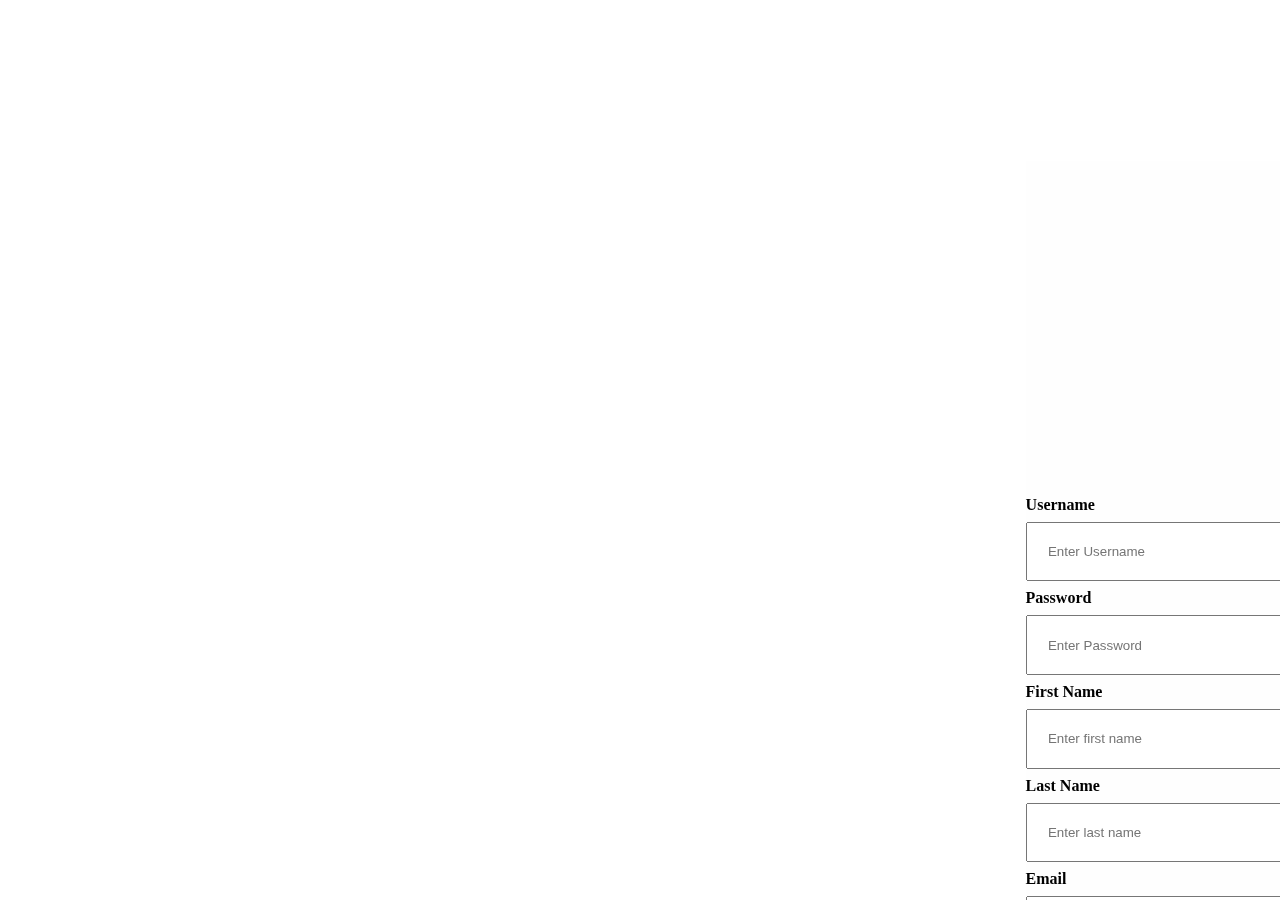
==== account.html @ 7f2f3a4c ""adding functionality"" ====
<!DOCTYPE html>
<html lang="en">
    <head>
        <meta charset="UTF-8">
        <title>Account</title>
        <link rel="stylesheet" href="style.css">
    </head>
    <script src="handleLogIn.js"></script>
    <script>
        window.onload = getAccountInfo;
    </script>

    <body>
        <div id="id02" class="modal" style="position:fixed">
  
          <form class="modal-content animate" id="signUp" onSubmit="save(event)">
              <div class="imgcontainer">
                <img src="images/logo.png" alt="Avatar" class="avatar">
              </div>
          
              <div class="container">
                <label for="uname"><b>Username</b></label>
                <input type="text" placeholder="Enter Username" id="uname" required>
          
                <label for="psw"><b>Password</b></label>
                <input type="password" placeholder="Enter Password" id="psw" required>
    
                <label for="fname"><b>First Name</b></label>
                <input type="text" placeholder="Enter first name" id="fname" required>
    
    
                <label for="lname"><b>Last Name</b></label>
                <input type="text" placeholder="Enter last name" id="lname" required>
    
                <label for="email"><b>Email</b></label>
                <input type="text" placeholder="Enter email" id="email" required>
    
                <label for="dob"><b>Date of Birth</b></label>
                <input type="text" placeholder="Enter date of birth" id="dob" required>
    
                <label>
                    <input type="checkbox" checked="checked" id="accepted"> I've read and accepted the terms of use.
                  </label>
                  
                <button type="submit">Update</button>
                <button type="cancel">Cancel</button>
              </div>
    
            </form>
          </div>
       
    
    </body>
          
</html>
---- style.css ----
#container1 {
    display: grid;
    height: 100vh;
    grid-template-columns: 11% 89%;
    grid-template-rows: 10% 2% 80% 2% 6%;
    grid-template-areas:
        "header header2"
        ". ."
        "sidebar main-section"
        ". ."
        "footer footer";
}
#containerP {
    display: grid;
    height: 100vh;
    grid-template-columns: 11% 89%;
    grid-template-rows: 10% 2% 80% 2% 6%;
    grid-template-areas:
        "header header3"
        ". ."
        "sidebar main-section"
        ". ."
        "footer footer";
}

#main-section {
    grid-area: main-section;
    display: grid;
    align-items: center;
    grid-auto-flow: row;
    grid-template-columns: unset;
    grid-template-rows: unset;
    overflow: scroll;
    box-shadow: 0 10px 16px 0 rgb(0 0 0 / 20%), 0 6px 20px 0 rgb(0 0 0 / 19%) !important;
}

#title {
    grid-area: title;
    color: #9c3433;
    font-family: 'Material Symbols Outlined';
    font-size: large;
    position: absolute;
    left: 12%;
}

#header1 {
    grid-area: header;
    display: grid;
    grid-template-columns: 50% 50%;
    grid-template-rows: 100%;
    grid-template-areas:
        "logo title";
    align-items: center;

}



#logo {
    grid-area: logo;
    width: 11%;
    position: absolute;
    top: 3%;
    left: 2%;

}

#header2 {
    grid-area: header2;
    display: grid;
    grid-template-columns: 1fr 1fr 1fr 1fr;
    grid-template-rows: 100%;
    grid-template-areas:
        ". . signUp logIn";
}

#header3 {
    grid-area: header3;
    display: grid;
    grid-template-columns: 1fr 1fr 1fr 1fr;
    grid-template-rows: 100%;
    grid-template-areas:
        ". . . profile-dropdown";
}

.rowWrapper {
    display: contents;
    width: 100%;
    height: 100%;
}

.rowWrapper:hover>* {
    background-color: gray;
}

#header2 button {
    padding: 0.5rem;
    width: 58%;
    height: fit-content;
    text-align: center;
    cursor: pointer;
    border: 0;
    border-radius: 4%;
    font-weight: 300;
    transition: 0.4s;
    font-family: sans-serif;
}

#header2 button:hover {
    color: #ffffff;
    background-color: rgb(157 51 51);
}


#header3 button {
    padding: 0.5rem;
    width: 58%;
    height: fit-content;
    text-align: center;
    cursor: pointer;
    border: 0;
    border-radius: 4%;
    font-weight: 300;
    transition: 0.4s;
    font-family: sans-serif;
}

#header3 button:hover {
    color: #ffffff;
    background-color: rgb(157 51 51);
}
  
#signUp {
    
    grid-area: signUp;
    align-self: center;
    margin-left: 80%;
}



#logIn {
    grid-area: logIn;
    align-self: center;
    margin-left: 42%;
}

 
#profile {
    background-color: brown;
    color: white;
    padding: 16px;
    font-size: 16px;
    border: none;
    position: absolute;
    left: 40%;
}

#profile-dropdown {
    grid-area: profile-dropdown;
    position: relative;
    display: inline-block;
    top: 40%;
}

#profile-dropdown-content{
    display: none;
    position: absolute;
    background-color: #f1f1f1;
    min-width: 160px;
    box-shadow: 0px 8px 16px 0px rgba(0,0,0,0.2);
    z-index: 1;
    top: 83%;
    left: 41%;
}

#profile-dropdown-content a {
    color: black;
    padding: 12px 16px;
    text-decoration: none;
    display: block;
    
}


#profile-dropdown-content a:hover {background-color: #ddd;}
#profile-dropdown:hover #profile-dropdown-content {display: block;}
#profile-dropdown:hover #profile {background-color: lightcoral;}


#sidebar {
    grid-area: sidebar;
    display: grid;
    grid-template-columns: 100%;
    grid-template-rows: 10% 60% 20% 5% 5% 10%;
    grid-template-areas:
        "."
        "tab1"
        ". "
        "link1"
        "link2"
        ".";
    text-align: center;
}

.menu-items tr:hover {
    background-color: lightgray;
}

footer {
    grid-area: footer;
    text-align: center;
    background: black;
    height: fit-content;
}

@media (max-width:700px) {
    #container1 {
        display: grid;
        height: 100vh;
        grid-template-columns: 13% 87%;
        grid-template-rows: 8% 2% 80% 2% 8%;
        grid-template-areas:
            "header header2"
            ". ."
            "sidebar main-section"
            ". ."
            "footer footer";
    }
    .menu-items .icon-label {
        display: none;
    }

    footer {
        font-size: small;
    }
}


@media (max-width:700px) {
    #containerP {
        display: grid;
        height: 100vh;
        grid-template-columns: 13% 87%;
        grid-template-rows: 8% 2% 80% 2% 8%;
        grid-template-areas:
            "header header3"
            ". ."
            "sidebar main-section"
            ". .";
    }
    .menu-items .icon-label {
        display: none;
    }

    footer {
        font-size: small;
    }
}


.flex-container {
    display: flex;
    flex-direction: row;
    justify-content: space-between;
    align-items: center;
    overflow: scroll;
}

.flex-container>div {
    font-size: 20px;
    overflow-wrap: anywhere;
    text-align: center;
    width: 100%;
    padding: 5%;
    height: 300px;
}

p{
    font-size: 80%;
}

.album-img .btn {
    position: relative;
    top: 8%;
    left: 5%;
    width: 38%;
    height: 20%;
    border-radius: 35%;
    display: none;
    border-style: none;
}

.album-img .btn-pause {
    position: relative;
    top: -12%;
    left: 50%;
    width: 38%;
    height: 20%;
    border-radius: 35%;
    display: none;
    border-style: none;
}
.album-img:hover {
    background: lightgray;
}
.album-img:hover .btn {
    display: block;
}
.album-img:hover .btn-pause {
    display: block;
}

/* Style for Login and Sign Up */

input[type=text], input[type=password]{
    width: 100%;
    padding: 2% 2%;
    margin: 8px 0;
    display: inline-block;
    box-sizing: border-box;
  }
  
  #id01 button,  #id02 button  {
    background-color: rgb(157 51 51);
    color: white;
    padding: 2% 2%;
    border: none;
    cursor: pointer;
    width: 100%;
    margin-top: 3%;
    margin-bottom: 3%;
  }

.imgcontainer {
    text-align: center;
    margin: 15% 0 10% 0;
  }
  
  img.avatar {
    width: 40%;
  }
  
  span.psw {
    float: right;
    padding-top: 16px;
  }

  #id01, #id02{
    height: 100%;
    overflow: scroll;
  }
  
  #id01 .modal,  #id02 .modal {
    position: fixed; 
    z-index: 1; 
    left: 0;
    top: 0;
    width: 100%; 
    height: 100%;
    overflow: scroll; 
    padding-top: 60px;
  }
  

  .modal-content {
    background-color: #fefefe;
    margin: 5% auto 15% auto; 
    width: 80%; }
  
  
  /* Add Zoom Animation */
  .animate {
    animation: animatezoom 0.4s
  }
    
  @keyframes animatezoom {
    from {transform: scale(0)} 
    to {transform: scale(1)}
  }
  
  /* Change styles for span and cancel button on extra small screens */
  @media screen and (max-width: 300px) {
    span.psw {
       display: block;
       float: none;
    }
  }
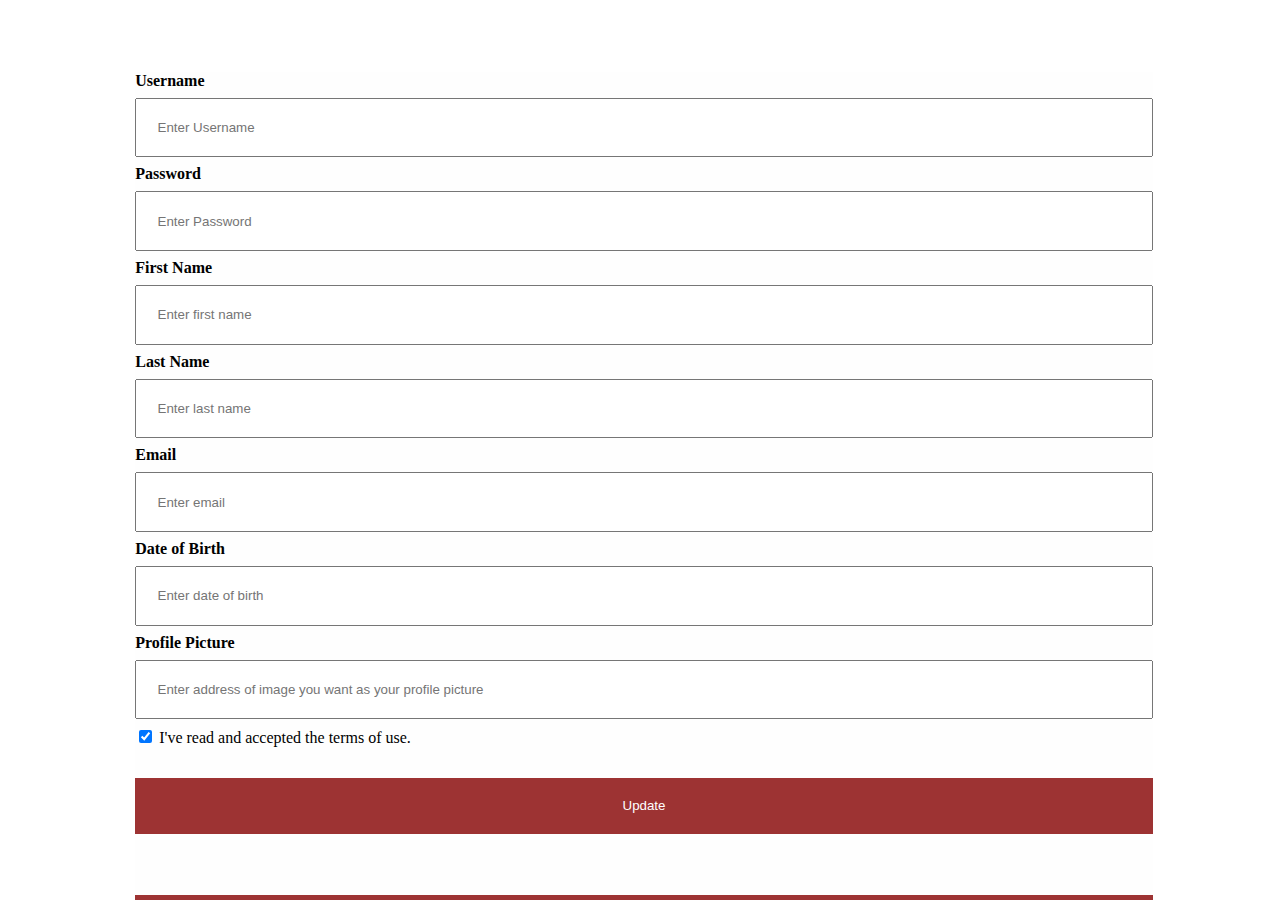
==== commit 256f9353: "logIn" ====
--- a/account.html
+++ b/account.html
@@ -13,12 +13,10 @@
     <body>
         <div id="id02" class="modal" style="position:fixed">
   
-          <form class="modal-content animate" id="signUp" onSubmit="save(event)">
-              <div class="imgcontainer">
-                <img src="images/logo.png" alt="Avatar" class="avatar">
-              </div>
-          
+          <form class="modal-content animate" id="user-data" onSubmit="updateAccountInfo(event)" onCancel="window.location.replace('/loggedIn.html')">
+        
               <div class="container">
+
                 <label for="uname"><b>Username</b></label>
                 <input type="text" placeholder="Enter Username" id="uname" required>
           
@@ -27,8 +25,7 @@
     
                 <label for="fname"><b>First Name</b></label>
                 <input type="text" placeholder="Enter first name" id="fname" required>
-    
-    
+
                 <label for="lname"><b>Last Name</b></label>
                 <input type="text" placeholder="Enter last name" id="lname" required>
     
@@ -37,6 +34,9 @@
     
                 <label for="dob"><b>Date of Birth</b></label>
                 <input type="text" placeholder="Enter date of birth" id="dob" required>
+                <label for="profile-pic"><b>Profile Picture</b></label>
+                <input type="text" placeholder="Enter address of image you want as your profile picture" id="profile-pic">
+                  
     
                 <label>
                     <input type="checkbox" checked="checked" id="accepted"> I've read and accepted the terms of use.
--- a/style.css
+++ b/style.css
@@ -81,7 +81,7 @@
     grid-template-columns: 1fr 1fr 1fr 1fr;
     grid-template-rows: 100%;
     grid-template-areas:
-        ". . . profile-dropdown";
+        ". . my-input profile-dropdown";
 }
 
 .rowWrapper {
@@ -148,20 +148,16 @@
 
  
 #profile {
-    background-color: brown;
-    color: white;
-    padding: 16px;
-    font-size: 16px;
     border: none;
     position: absolute;
     left: 40%;
+    height: 100%;
 }
 
 #profile-dropdown {
     grid-area: profile-dropdown;
     position: relative;
     display: inline-block;
-    top: 40%;
 }
 
 #profile-dropdown-content{
@@ -171,8 +167,8 @@
     min-width: 160px;
     box-shadow: 0px 8px 16px 0px rgba(0,0,0,0.2);
     z-index: 1;
-    top: 83%;
-    left: 41%;
+    top: 98%;
+    left: 17%;
 }
 
 #profile-dropdown-content a {
@@ -186,9 +182,20 @@
 
 #profile-dropdown-content a:hover {background-color: #ddd;}
 #profile-dropdown:hover #profile-dropdown-content {display: block;}
-#profile-dropdown:hover #profile {background-color: lightcoral;}
-
-
+#myInput {
+    grid-area: my-input;
+    background-position: left;
+    background-size: 14%;
+    background-repeat: no-repeat;
+    background-position-x: 7%;
+    width: 100%;
+    font-size: 16px;
+    padding: 12px 9px 11px 71px;
+    border: 1px solid #ddd;
+    margin-bottom: 12px;
+    background-image: url(https://cdn.pixabay.com/photo/2017/01/13/01/22/magnifying-glass-1976105_1280.png);
+    background-blend-mode: difference;
+}
 #sidebar {
     grid-area: sidebar;
     display: grid;
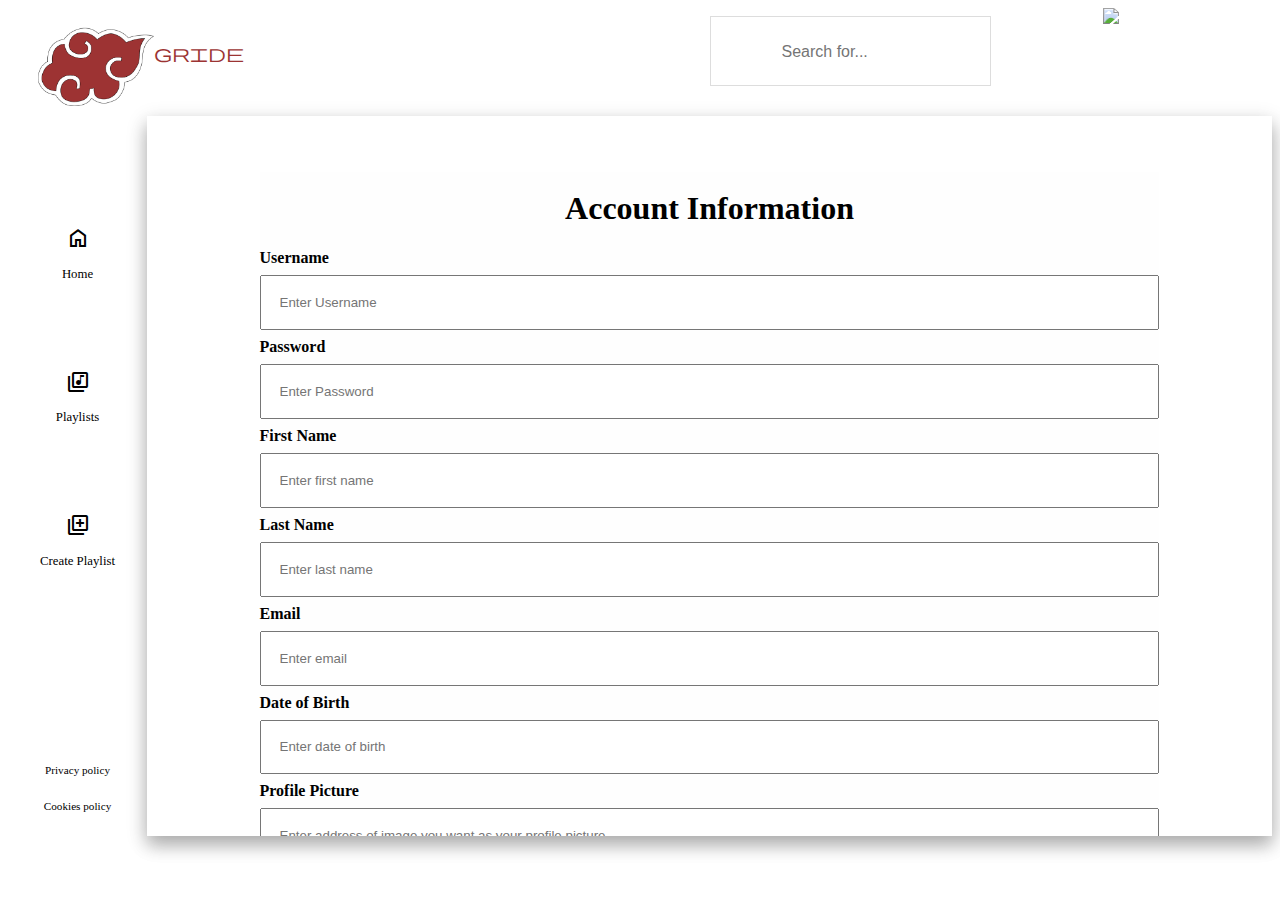
==== commit ef04572d: "changes" ====
--- a/account.html
+++ b/account.html
@@ -1,55 +1,140 @@
 <!DOCTYPE html>
 <html lang="en">
-    <head>
-        <meta charset="UTF-8">
-        <title>Account</title>
-        <link rel="stylesheet" href="style.css">
-    </head>
-    <script src="handleLogIn.js"></script>
-    <script>
-        window.onload = getAccountInfo;
-    </script>
 
-    <body>
-        <div id="id02" class="modal" style="position:fixed">
+<head>
+  <meta name="viewport" content="width=device-width, initial-scale=1.0" />
+  <title>Music Application Title</title>
+  <link rel="stylesheet" href="style.css">
+  <link rel="stylesheet"
+    href="https://fonts.googleapis.com/css2?family=Material+Symbols+Outlined:opsz,wght,FILL,GRAD@20..48,100..700,0..1,-50..200" />
+  <link rel="stylesheet" href="https://fonts.googleapis.com/css?family=Audiowide">
+
+
+</head>
+<script src="handleLogIn.js"></script>
+<script>
+  window.onload=getProfilePic;
+</script>
+
+<!-- Major container representing display as a grid made of a left and a right column -->
+<div id="containerP">
+  <!-- Logo and Name of site located on first column -->
+
+  <div id="header1">
+    <img id="logo" src="images/logo.png">
+    <h1 id="title">gRide</h1>
+  </div>
+
+  <!-- Log in and sign up buttons located in second column -->
+  <div id="header3">
+
+    <input type="text" id="myInput" onkeyup="myFunction()" placeholder="Search for...">
+
+
+    <div id="profile-dropdown">
+      <img id="profile" src="https://www.w3schools.com/howto/img_avatar.png">
+      <div id="profile-dropdown-content">
+        <a href="account.html">Account</a>
+        <a href="profile.html">Profile</a>
+        <a onclick="logOut()">Logout</a>
+      </div>
+    </div>
+  </div>
+
+  <!-- Main content of site located in second column which has the playlists and respective songs-->
+  <main id="main-section">
+    <div id="id02" class="modal">
+
   
-          <form class="modal-content animate" id="user-data" onSubmit="updateAccountInfo(event)" onCancel="window.location.replace('/loggedIn.html')">
-        
-              <div class="container">
 
-                <label for="uname"><b>Username</b></label>
-                <input type="text" placeholder="Enter Username" id="uname" required>
-          
-                <label for="psw"><b>Password</b></label>
-                <input type="password" placeholder="Enter Password" id="psw" required>
-    
-                <label for="fname"><b>First Name</b></label>
-                <input type="text" placeholder="Enter first name" id="fname" required>
+      <form class="modal-content animate" id="user-data" onSubmit="updateAccountInfo(event)"
+        onCancel="window.location.replace('/loggedIn.html')">
 
-                <label for="lname"><b>Last Name</b></label>
-                <input type="text" placeholder="Enter last name" id="lname" required>
-    
-                <label for="email"><b>Email</b></label>
-                <input type="text" placeholder="Enter email" id="email" required>
-    
-                <label for="dob"><b>Date of Birth</b></label>
-                <input type="text" placeholder="Enter date of birth" id="dob" required>
-                <label for="profile-pic"><b>Profile Picture</b></label>
-                <input type="text" placeholder="Enter address of image you want as your profile picture" id="profile-pic">
-                  
-    
-                <label>
-                    <input type="checkbox" checked="checked" id="accepted"> I've read and accepted the terms of use.
-                  </label>
-                  
-                <button type="submit">Update</button>
-                <button type="cancel">Cancel</button>
-              </div>
-    
-            </form>
-          </div>
-       
-    
-    </body>
-          
-</html>+        <div class="container">
+
+          <h1 id="account-info" style="
+          text-align: center;
+          padding-top: 2%;
+          position: relative;
+      ">Account Information</h1>
+
+
+          <label for="uname"><b>Username</b></label>
+          <input type="text" placeholder="Enter Username" id="uname" required>
+
+          <label for="psw"><b>Password</b></label>
+          <input type="password" placeholder="Enter Password" id="psw" required>
+
+          <label for="fname"><b>First Name</b></label>
+          <input type="text" placeholder="Enter first name" id="fname" required>
+
+          <label for="lname"><b>Last Name</b></label>
+          <input type="text" placeholder="Enter last name" id="lname" required>
+
+          <label for="email"><b>Email</b></label>
+          <input type="text" placeholder="Enter email" id="email" required>
+
+          <label for="dob"><b>Date of Birth</b></label>
+          <input type="text" placeholder="Enter date of birth" id="dob" required>
+          <label for="profile-pic"><b>Profile Picture</b></label>
+          <input type="text" placeholder="Enter address of image you want as your profile picture" id="profile-pic">
+
+
+          <label>
+            <input type="checkbox" checked="checked" id="accepted"> I've read and accepted the terms of use.
+          </label>
+
+          <button type="submit">Update</button>
+          <button type="cancel">Cancel</button>
+        </div>
+
+      </form>
+    </div>
+  </main>
+
+    <!-- Sidebar where the menu items are listed with their icons and description together with link to Privacy and Cookies Policy-->
+    <div id="sidebar">
+      <table class="menu-items" style="grid-area:tab1;">
+          <tr>
+              <td onClick="window.location.replace('/loggedIn.html')" style="cursor:pointer;">
+                  <span class="material-symbols-outlined">
+                      home
+                  </span>
+                  <p class="icon-label">Home</p>
+              </td>
+          </tr>
+          <tr>
+              <td onClick="window.location.replace('/playlists.html')" style="cursor:pointer;">
+                  <span class="material-symbols-outlined">
+                      library_music
+                  </span>
+                  <p class="icon-label">Playlists</p>
+          </tr>
+          <tr>
+              <td onClick="window.location.replace('/createPlaylists.html')" style="cursor:pointer;">
+                  <span class="material-symbols-outlined">
+                      library_add
+                  </span>
+                  <p class="icon-label">Create Playlist</p>
+          </tr>
+      </table>
+
+      <a href=""
+          style="grid-area: link1;text-align: center;font-size: 70%;text-decoration: none;color: black;">Privacy
+          policy</a>
+      <a href=""
+          style="grid-area: link2;text-align: center;font-size: 70%;text-decoration: none;color: black;">Cookies
+          policy</a>
+
+  </div>
+
+  <!-- Footer with a welcome message to the users -->
+  <footer>
+
+  </footer>
+
+</div>
+
+</html>
+
+
--- a/style.css
+++ b/style.css
@@ -151,7 +151,7 @@
     border: none;
     position: absolute;
     left: 40%;
-    height: 100%;
+    height: 87%;
 }
 
 #profile-dropdown {
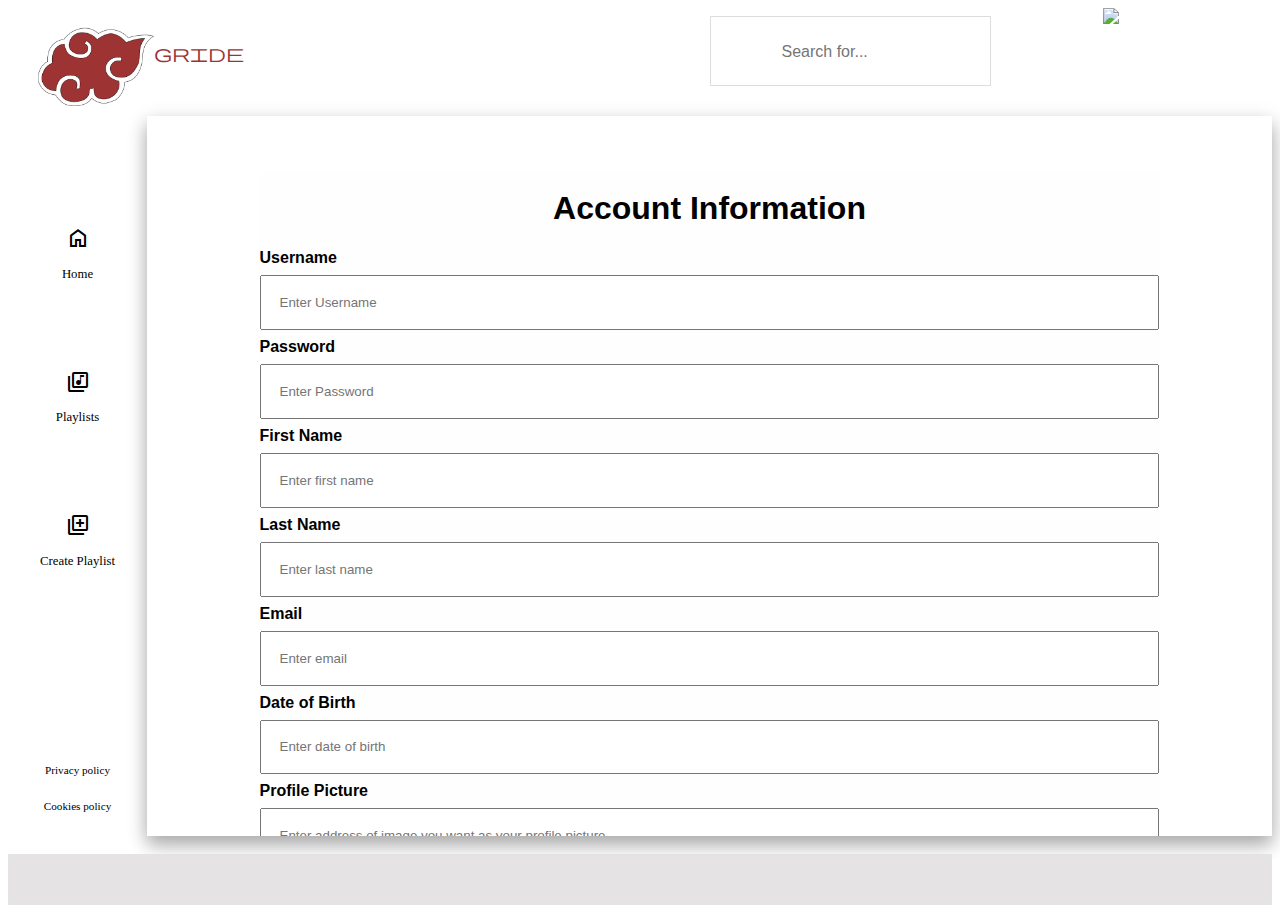
==== commit e647e014: "keeping same" ====
--- a/account.html
+++ b/account.html
@@ -50,7 +50,9 @@
       <form class="modal-content animate" id="user-data" onSubmit="updateAccountInfo(event)"
         onCancel="window.location.replace('/loggedIn.html')">
 
-        <div class="container">
+        <div class="container"style="
+        font-family: sans-serif;
+    ">
 
           <h1 id="account-info" style="
           text-align: center;
--- a/style.css
+++ b/style.css
@@ -180,8 +180,10 @@
 }
 
 
+
 #profile-dropdown-content a:hover {background-color: #ddd;}
 #profile-dropdown:hover #profile-dropdown-content {display: block;}
+
 #myInput {
     grid-area: my-input;
     background-position: left;
@@ -216,9 +218,10 @@
 }
 
 footer {
+    padding: 2%;
     grid-area: footer;
     text-align: center;
-    background: black;
+    background: rgba(226, 224, 224, 0.903);
     height: fit-content;
 }
 
@@ -394,3 +397,19 @@
        float: none;
     }
   }
+
+.material-symbols-outlined{
+    color: rgb(0, 0, 0);
+}
+
+
+.bar{
+    position: relative;
+    width: 43%;
+    height: 2px;
+    background-color: rgb(105, 105, 105, .1);
+    margin: 0px 15px 0px 10px;
+
+}
+
+    
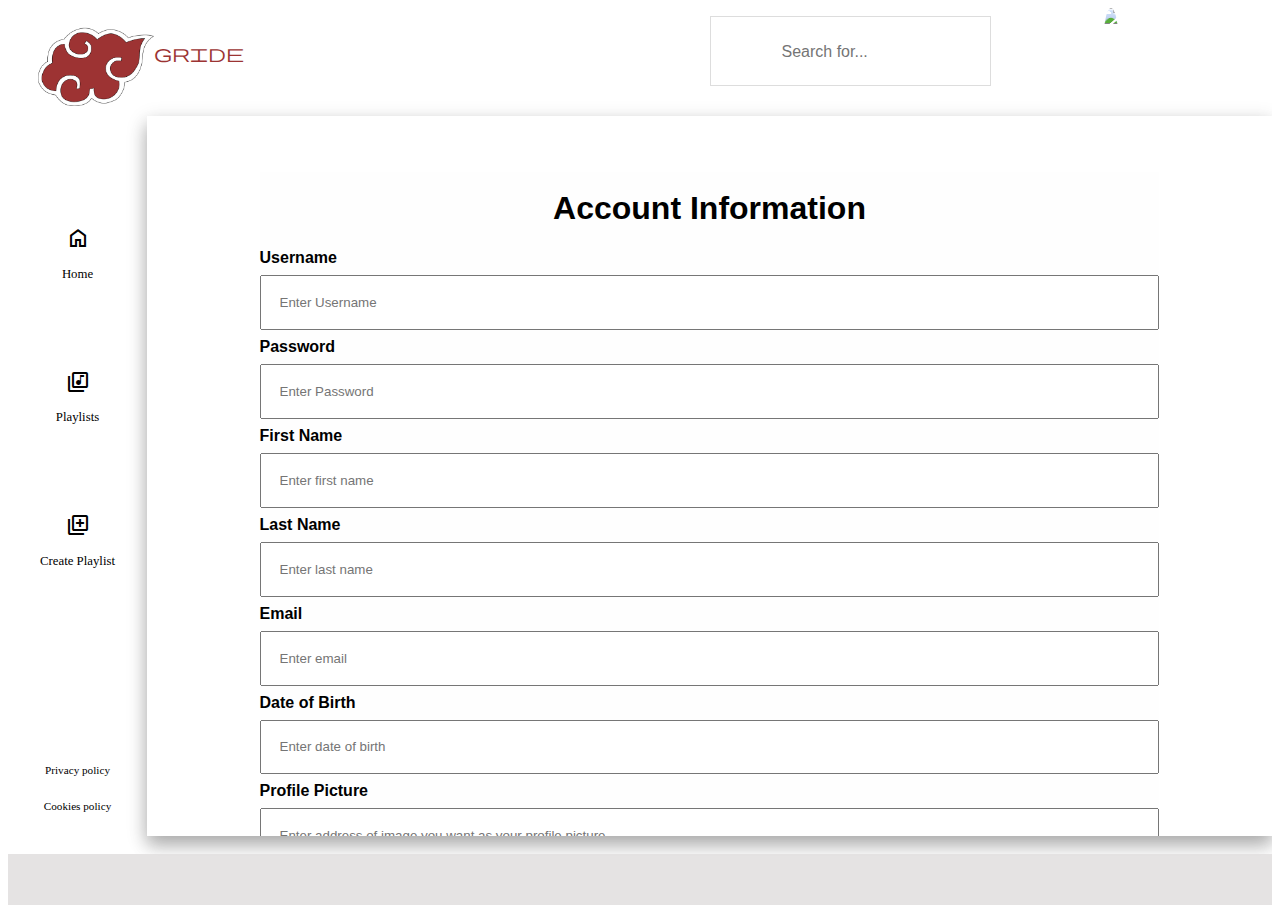
==== commit e7491ecc: "keeping same" ====
--- a/account.html
+++ b/account.html
@@ -13,7 +13,7 @@
 </head>
 <script src="handleLogIn.js"></script>
 <script>
-  window.onload=getProfilePic;
+  window.onload=getAccountInfo3;
 </script>
 
 <!-- Major container representing display as a grid made of a left and a right column -->
--- a/style.css
+++ b/style.css
@@ -1,6 +1,7 @@
 
 #container1 {
     display: grid;
+    overflow: hidden;
     height: 100vh;
     grid-template-columns: 11% 89%;
     grid-template-rows: 10% 2% 80% 2% 6%;
@@ -14,6 +15,7 @@
 #containerP {
     display: grid;
     height: 100vh;
+    overflow: hidden;
     grid-template-columns: 11% 89%;
     grid-template-rows: 10% 2% 80% 2% 6%;
     grid-template-areas:
@@ -152,6 +154,7 @@
     position: absolute;
     left: 40%;
     height: 87%;
+    border-radius: 50%;
 }
 
 #profile-dropdown {
